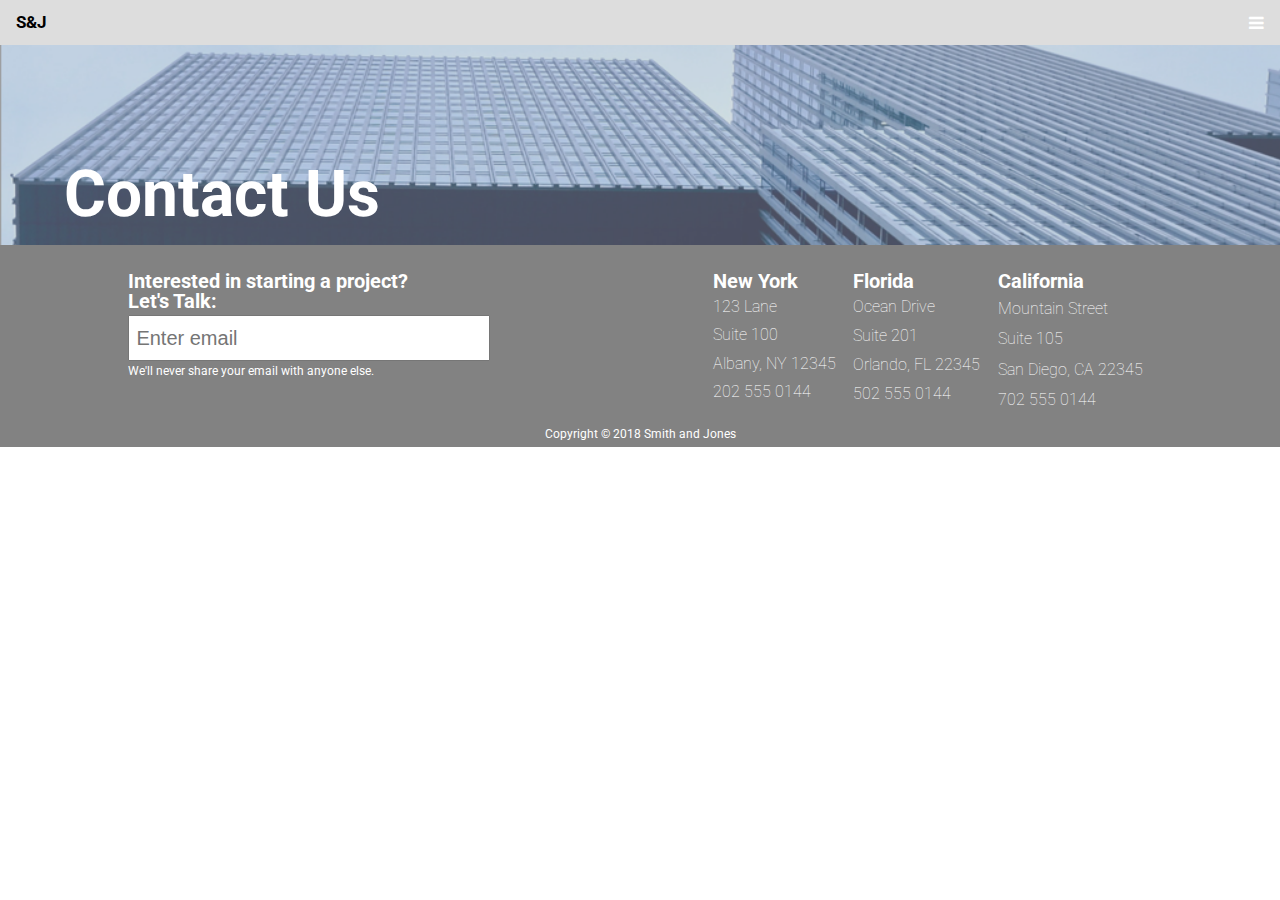
==== index.html @ 9c8c1466 "Added media queries for all sizes, also added in the index." ====
<!DOCTYPE html>
<html lang="en">
<head>
	<meta charset="utf-8">
	<title>Contact Us</title>
	<link href="https://fonts.googleapis.com/css?family=Roboto:400,700" rel="stylesheet">
	<link rel="stylesheet" href="contact.css">
	<link rel="stylesheet" href="https://cdnjs.cloudflare.com/ajax/libs/font-awesome/4.7.0/css/font-awesome.min.css">
	<!--[if IE]>
		<script src="http://html5shiv.googlecode.com/svn/trunk/html5.js"></script>
	<![endif]-->
</head>

<body>
	<!--Copy from here-->
	<div class="topnav">
		<a href="#home" class="active">S&J</a>
	<!-- Navigation links (hidden by default) -->
		<div id="myLinks">
			<a href="/index.html">Home</a>
			<a href="/contact.html">Contact</a>
			<a href="/service.html">Services</a>
	</div>
	<!-- "Hamburger menu" / "Bar icon" to toggle the navigation links -->
		<a href="javascript:void(0);" class="icon" onclick="navMenu()">
			<i class="fa fa-bars"></i>
		</a>
	</div>
	<!--To here for the nav menu-->
	<section class = 'contact.header'>
		<div class = 'headerimage'>
			<h1>Contact Us</h1>
		</div>
	</section>
	
	<footer>
		<section class = "footermain">
			<section class = "footercontact">
				<h2>Interested in starting a project?</h2>
				<h2>Let's Talk:</h2>
				<form>
					<input class ="borderedfooter" type='text' id='email' placeholder="Enter email">
					<h4>We'll never share your email with anyone else.</h4>
				</form>
			</section>
			<section class = "footerlocations">
				<div class = 'FCNY'>
					<h3>New York</h3>
					<p>123 Lane</p>
					<p>Suite 100</p>
					<p>Albany, NY 12345</p>
					<p>202 555 0144</p>
				</div>
				<div class = 'FCNY'>
					<h3>Florida</h3>
					<p>Ocean Drive</p>
					<p>Suite 201</p>
					<p>Orlando, FL 22345</p>
					<p>502 555 0144</p>
				</div>
				<div class = 'FCNY'>
					<h3>California</h3>
					<p>Mountain Street</p>
					<p>Suite 105</p>
					<p>San Diego, CA 22345</p>
					<p>702 555 0144</p>
				</div>
			</section>
		</section>
		<div class = "copyright">
			<h3>Copyright © 2018 Smith and Jones</h3>
		</div>
	</footer>
	<script src="js/index.js"></script>
</body>
</html>
---- contact.css ----
html, body, div, span, applet, object, iframe,
h1, h2, h3, h4, h5, h6, p, blockquote, pre,
a, abbr, acronym, address, big, cite, code,
del, dfn, em, img, ins, kbd, q, s, samp,
small, strike, strong, sub, sup, tt, var,
b, u, i, center,
dl, dt, dd, ol, ul, li,
fieldset, form, label, legend,
table, caption, tbody, tfoot, thead, tr, th, td,
article, aside, canvas, details, embed, 
figure, figcaption, footer, header, hgroup, 
menu, nav, output, ruby, section, summary,
time, mark, audio, video {
	margin: 0;
	padding: 0;
	border: 0;
	font-size: 100%;
	font: inherit;
	vertical-align: baseline;
}
/* HTML5 display-role reset for older browsers */
article, aside, details, figcaption, figure, 
footer, header, hgroup, menu, nav, section {
	display: block;
}



body {
    line-height: 1;
    background: #ffffff;
    color: #222222;
    font-family: Roboto, Arial, sans-serif;
}

html {
    font-size: 62.5%;
}


ol, ul {
	list-style: none;
}
blockquote, q {
	quotes: none;
}
blockquote:before, blockquote:after,
q:before, q:after {
	content: '';
	content: none;
}
table {
	border-collapse: collapse;
	border-spacing: 0;
}


.topnav {
    overflow: hidden;
    background-color: #333;
    position: relative;
  }
  
/* Hide the links inside the navigation menu (except for logo/home) */
.topnav #myLinks {
    display: none;
  }
  
/* Style navigation menu links */
.topnav a {
    color: #FFFFFF;
    padding: 14px 16px;
    text-decoration: none;
    font-size: 1.7rem;
    display: block;
  }
/* Style the hamburger menu */
.topnav a.icon {
    background: rgba(0, 0, 0, 0);
    display: block;
    position: absolute;
    right: 0;
    top: 0;
  }
/* Add a grey background color on mouse-over */
.topnav a:hover {
    background-color: #ddd;
    color: black;
  }
/* Style the active link (or home/logo) */
.active {
    background-color: #9ea9b3;
    color: #FFFFFF;
    font-size: 24px;
    font-weight: bold;
  }

  h1{
    color: white;
    font-size: 6.4rem;
    font-weight: bold;
    padding-top: 145px;
    padding-left: 5%;
    line-height: 1rem;
}
.maincontactform h2{
    font-size: 2.8rem;
    font-weight: bold;
    color:#222222;
}
.contactlocation h2{
    font-size: 2.8rem;
    font-weight: bold;
    color:#222222;
}
.contactlocation h3{
    font-size: 2rem;
    line-height: 2.4rem;
}

.maincontactform h4{
    font-size: 1.2rem;
    color: gray;
}

form{
    display: flex;
    flex-direction: column;
}

form label{
    padding-top: 6%;
    padding-bottom: 1%;
    font-size: 1.6rem;
}


.headerimage{
    overflow: hidden;
    background-size: cover;
    background-position: center;
    background-image: url(/img/contact/contact-jumbotron.png);
    width: 100%;
    height: 20rem;
    opacity: 100%;
    alt: "Skyscrapers from the bottom looking up.";
}

.maincontent{
    display:flex;
    flex-direction: row;
    justify-content: center;
    padding-top: 2%;
    padding-bottom: 2%;
}

.CNY{
    margin-top: 2%;
    font-weight: normal;
}

.maincontactform{   
    width: 25%;
    padding-right: 5%;
    white-space: nowrap;
}

.maincontactform h4{
    padding-top: 1%;
    white-space: nowrap;
}

.contactlocation{
    justify-content: center;
    white-space: nowrap;
}

.bordered{
    border-radius: 0.5rem;
    border-style: solid;
    border-color: #b1b1b1;
    border-width: 1px;
    height: 3.5rem;
}

.maincontactform input[placeholder]{
    font-size: 2rem;
    font-weight: lighter;
    padding-left: 2%;
}

input[type=submit]{
    background: white;
    border-style: solid;
    border-color: #222222;
    border-width: 1px;
    width: 12.5rem;
    height: 4.5rem;
    font-size: 2rem;
    font-weight: normal;
    color: #222222;
    border-radius: 0px;
}

textarea{
    overflow: hidden;
}

.radiodivico{
    padding-top: 5%;
    padding-bottom: 5%;
}

.contactlocation{
    width: 20%;
    padding-left: 5%;
}
.contactlocation p{
    font-size: 16px;
    padding-top: 1%;
    padding-bottom: 2%;
}

.contactlocation h3{
    font-weight: bold;
    padding-top: 7%;
    padding-bottom: 1%;
}

footer{
    background-color: #828282;
    bottom: 0%;
    width: 100%;
}

.footermain{
    display: flex;
    padding-top: 2%;
    justify-content: center;
}

.footercontact{
    width: 25%;
}

.footercontact h2{
    font-size: 2rem;
    color:white;
    font-weight: bold;
}

.footercontact input{
    width: 35rem;
    height: 4rem;
    margin-top: 1.5%;
    margin-bottom: 1%;
}

.footercontact input[placeholder]{
    font-size: 2rem;
    font-weight: lighter;
    padding-left: 2%;
}

.footercontact h4{
    font-size: 1.2rem;
    color:white;
}

.footerlocations{
    display: flex;
    width: 35%;
    justify-content: space-around;
}

.footerlocations h3{
    color: white;
    font-size: 2rem;
    font-weight: bold;
    padding-bottom: 2%;
}

.footerlocations p{
    font-size: 1.6rem;
    padding-top: 5%;
    padding-bottom: 5%;
    color: white;
    font-weight: lighter;
}

.copyright{
    display: flex;
    justify-content: center;
}

.copyright h3{
    color: white;
    font-size: 1.2rem;
    padding-top: 1%;
    padding-bottom: 0.5%;
}

@media(max-width:1400px){
    .footermain{
        display: flex;
        padding-top: 2%;
        justify-content: space-around;
    }

    .maincontent{
        display:flex;
        flex-direction: row;
        justify-content: space-around;
    }

}
@media(max-width:800px){

.maincontent{
    flex-direction: column;
    padding: 5%;
}

input[type=submit]{
    width: 100%;
}

.maincontactform{
    align-self: center;    
    width: 100%;
    padding: 3%;
    white-space: nowrap;
}

.CNY{
    padding-top: 25%;
}

.maincontactform h4{
    padding-left: 0%;
    }

.footermain{
    display: flex;
    padding-top: 2%;
    justify-content: center;
    flex-direction: column;
    padding-left: 2%;
    }

.footercontact{
    white-space: nowrap;
    padding-bottom: 3%;
    padding-top: 2%;
}

.footerlocations{
    flex-direction: column;
}

.copyright{
    display: flex;
    justify-content: left;
    padding-left: 2%;
    padding-bottom: 2%;
}
}

@media(max-width:500px){ 
    .maincontent{
    flex-direction: column;
    }
    
    input[type=submit]{
    width: 100%;
    }
    
    .maincontactform{
    align-self: center;    
    width: 100%;
    padding: 5%;
    white-space: nowrap;
    }
    
    .maincontactform h4{
    padding-left: 8%;
    }
    
    .CNY{
    padding-top: 50%;
    }
    
    .footercontact{
        padding-bottom: 5%;
    }

    .FCNY h3{
        padding-top: 10%;
    }

    .footerlocations{
        padding-bottom: 4%;
    }

    .copyright{
        padding-bottom: 5%;
    }

    .footercontact h4{
        padding-top: 10%;
    }

    .footercontact form{
        padding-top: 10%;
    }

    }
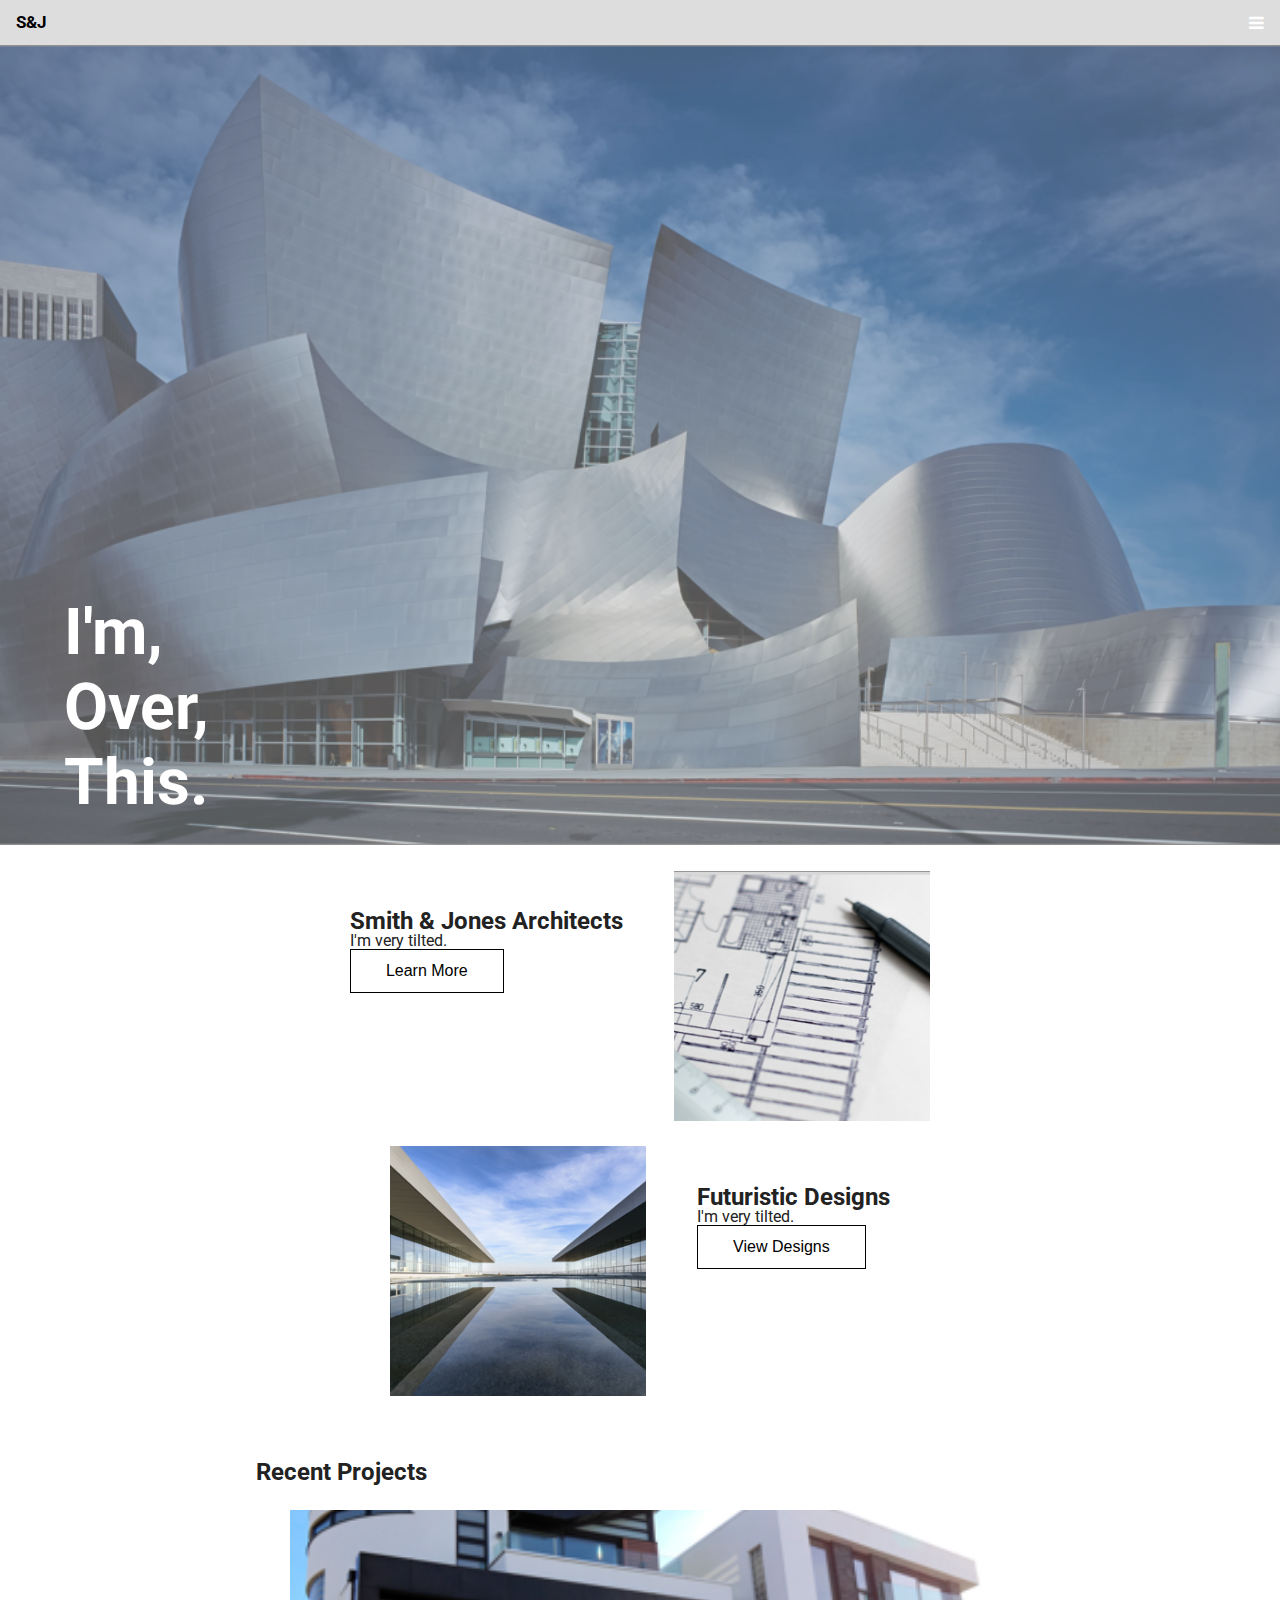
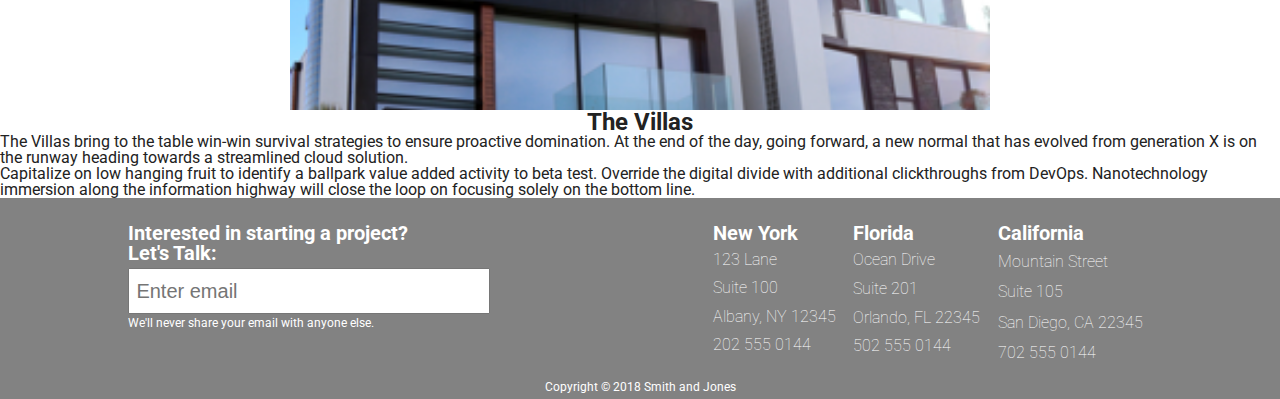
==== commit d630ca42: "Css work on home page and added content." ====
--- a/index.html
+++ b/index.html
@@ -2,7 +2,7 @@
 <html lang="en">
 <head>
 	<meta charset="utf-8">
-	<title>Contact Us</title>
+	<title>Home</title>
 	<link href="https://fonts.googleapis.com/css?family=Roboto:400,700" rel="stylesheet">
 	<link rel="stylesheet" href="contact.css">
 	<link rel="stylesheet" href="https://cdnjs.cloudflare.com/ajax/libs/font-awesome/4.7.0/css/font-awesome.min.css">
@@ -27,11 +27,48 @@
 		</a>
 	</div>
 	<!--To here for the nav menu-->
-	<section class = 'contact.header'>
-		<div class = 'headerimage'>
-			<h1>Contact Us</h1>
+	<section class = 'indexheader'>
+		<div class = 'indexheaderimage'>
+            <div class = indexheadertext>
+                <h1>I'm,</h1>
+                <h1>Over,</h1>
+                <h1>This.</h1>
+            </div>
 		</div>
-	</section>
+    </section>
+    <section class = "indexbody">
+        <div class = "indexcontentbox1">
+            <div class = "contentboxtext">
+                <h2>Smith & Jones Architects</h2>
+                <p>I'm very tilted.</p>
+                <button>Learn More</button>
+            </div>
+            <div class = "contentboximage"></div>
+        </div>
+        <div class = "indexcontentbox2">
+            <div class = "contentboxtext2">
+                <h2>Futuristic Designs</h2>
+                <p>I'm very tilted.</p>
+                <button>View Designs</button>
+            </div>
+            <div class = "contentboximage2"></div>
+        </div>
+        <section class = "break"></div>
+            <div>
+                <h2>Recent Projects</h2>
+            </div>
+        </section>
+        <div class = "projectsbox1">
+            <div class="villas">
+            </div>
+            <div class = "projectsoverlay">
+                <h2>The Villas</h2>
+            </div>
+            <p>The Villas bring to the table win-win survival strategies to ensure proactive domination. At the end of the day, going forward, a new normal that has evolved from generation X is on the runway heading towards a streamlined cloud solution. </p>
+            <p>
+                Capitalize on low hanging fruit to identify a ballpark value added activity to beta test. Override the digital divide with additional clickthroughs from DevOps. Nanotechnology immersion along the information highway will close the loop on focusing solely on the bottom line. </p>
+        </div>
+    </section>
 	
 	<footer>
 		<section class = "footermain">
@@ -42,7 +79,7 @@
 					<input class ="borderedfooter" type='text' id='email' placeholder="Enter email">
 					<h4>We'll never share your email with anyone else.</h4>
 				</form>
-			</section>
+            </section>
 			<section class = "footerlocations">
 				<div class = 'FCNY'>
 					<h3>New York</h3>
--- a/contact.css
+++ b/contact.css
@@ -95,6 +95,8 @@
     font-weight: bold;
   }
 
+/*Contact page */
+
   h1{
     color: white;
     font-size: 6.4rem;
@@ -227,6 +229,118 @@
     padding-bottom: 1%;
 }
 
+/* Index CSS */
+
+.indexheaderimage{
+    overflow: hidden;
+    background-size: cover;
+    background-position: center;
+    background-image: url(/img/home/home-jumbotron.png);
+    width: 100%;
+    height: 80rem;
+    alt: "Skyscrapers from afar.";
+}
+
+.indexheadertext{
+    margin-top: 55rem;
+}
+
+.indexbody{
+    margin-top: 2%;
+}
+
+.indexheaderimage h1{
+    color: white;
+    font-size: 6.4rem;
+    font-weight: bold;
+    padding-top: 0rem;
+    line-height: 7.5rem;
+}
+
+.indexbody h2{
+    font-size: 2.4rem;
+    font-weight: bold;
+}
+
+.indexbody p{
+    font-size: 1.6rem;
+}
+
+.indexcontentbox1{
+    display: flex;
+    justify-content: center;
+    margin-bottom: 2%;
+}
+
+.indexcontentbox2{
+    display: flex;
+    justify-content: center;
+    margin-top: 2%;
+}
+
+.indexbody button{
+    background: white;
+    border: 1px solid black;
+    font-size: 1.6rem;
+    font-weight: lighter;
+    padding: 1.2rem 3.5rem;
+
+}
+
+.contentboxtext{
+    margin-right: 2%;
+    margin-top: 3%;
+}
+
+.contentboximage{
+    overflow: hidden;
+    background-size: cover;
+    background-position: center;
+    background-image: url(/img/home/home-img-1.png);
+    width: 20%;
+    height: 25rem;
+    alt: "A pen laying on graph paper";
+    margin-left: 2%;
+}
+
+.contentboxtext2{
+    order:1;
+    margin-left: 2%;
+    margin-top: 3%;
+}
+
+.contentboximage2{
+    overflow: hidden;
+    background-size: cover;
+    background-position: center;
+    background-image: url(/img/home/home-img-2.png);
+    width: 20%;
+    height: 25rem;
+    alt: "A pen laying on graph paper";
+    order: -1;
+    margin-right: 2%;
+}
+.break{
+    margin-top: 5%;
+    margin-bottom: 2%;
+    margin-left: 20%;
+}
+
+.projectsbox1{
+    display: flex;
+    justify-content: center;
+    flex-direction: column;
+    align-items: center;
+}
+
+.villas{
+    background-size: cover;
+    background-position: center;
+    background-image: url(img/home/home-mobile-villas-img.png);
+    width: 70rem;
+    height: 20rem;
+}
+/*Footer CSS */
 footer{
     background-color: #828282;
     bottom: 0%;
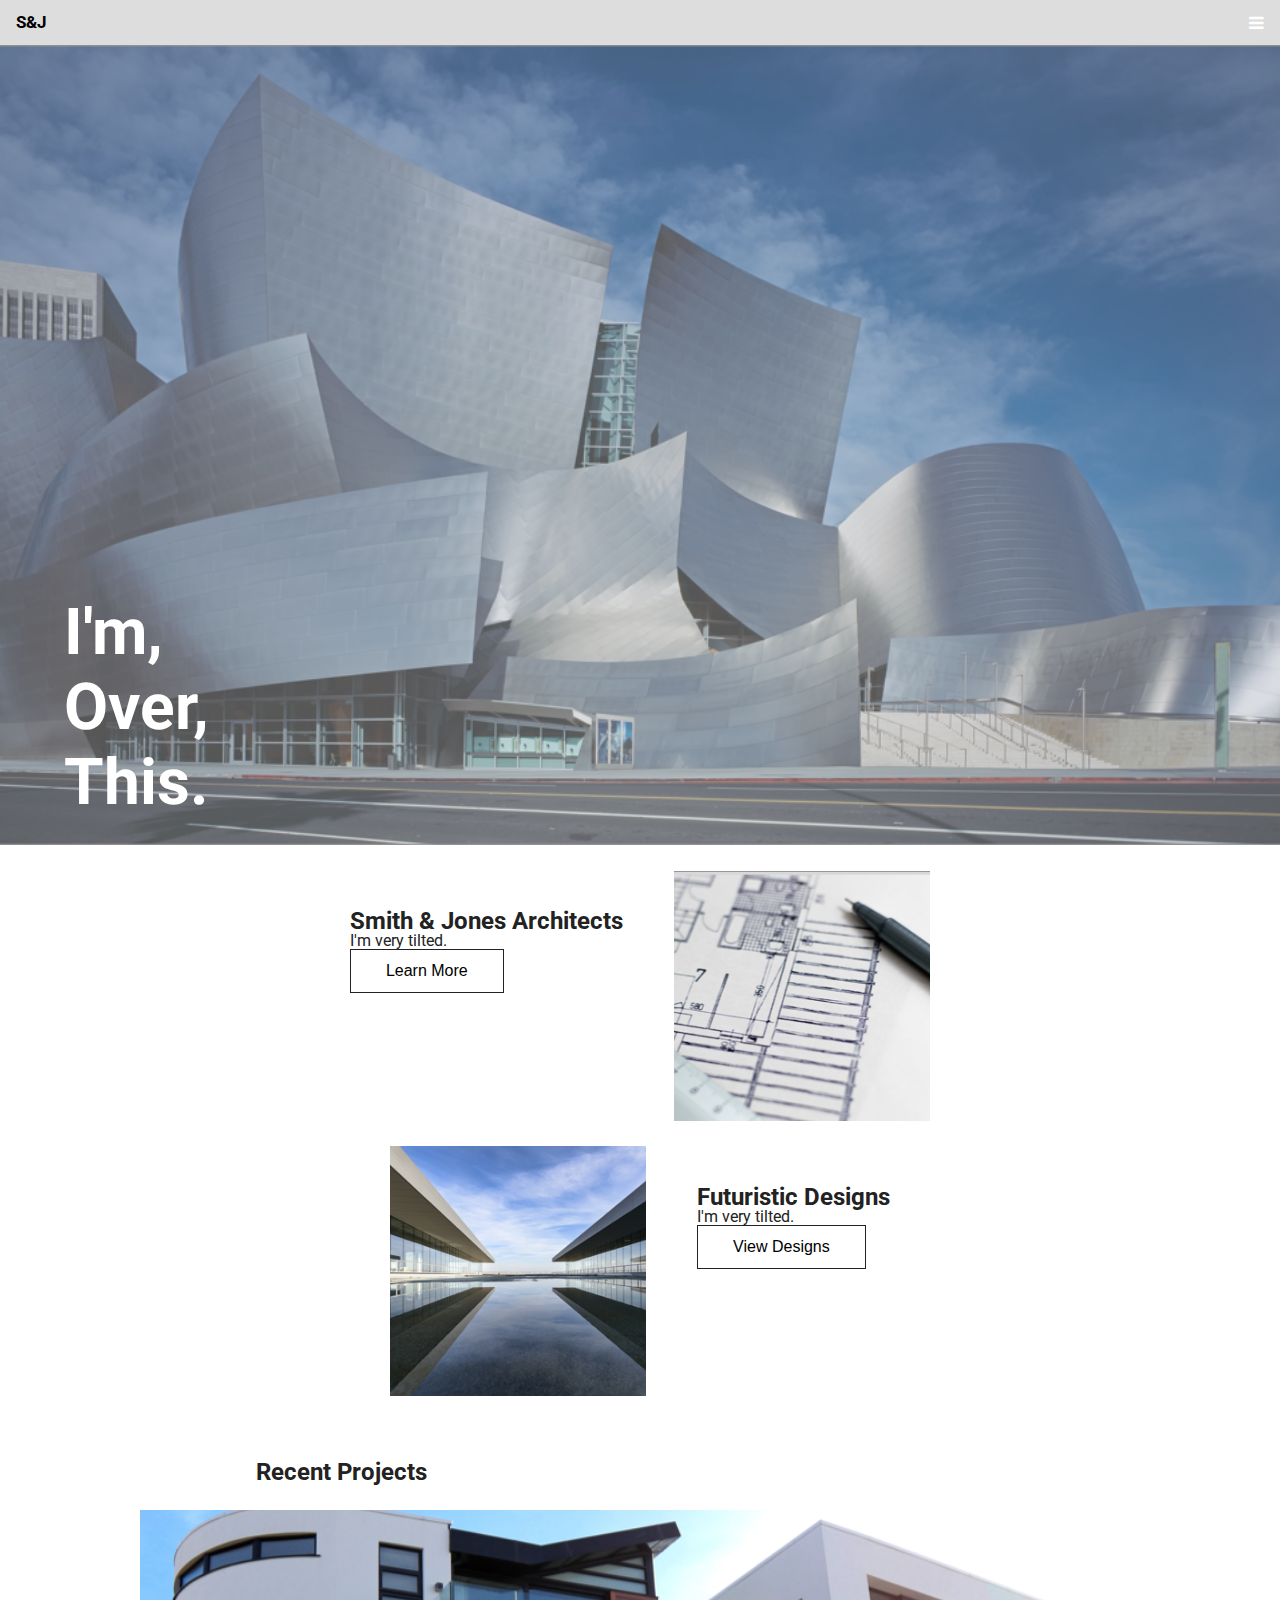
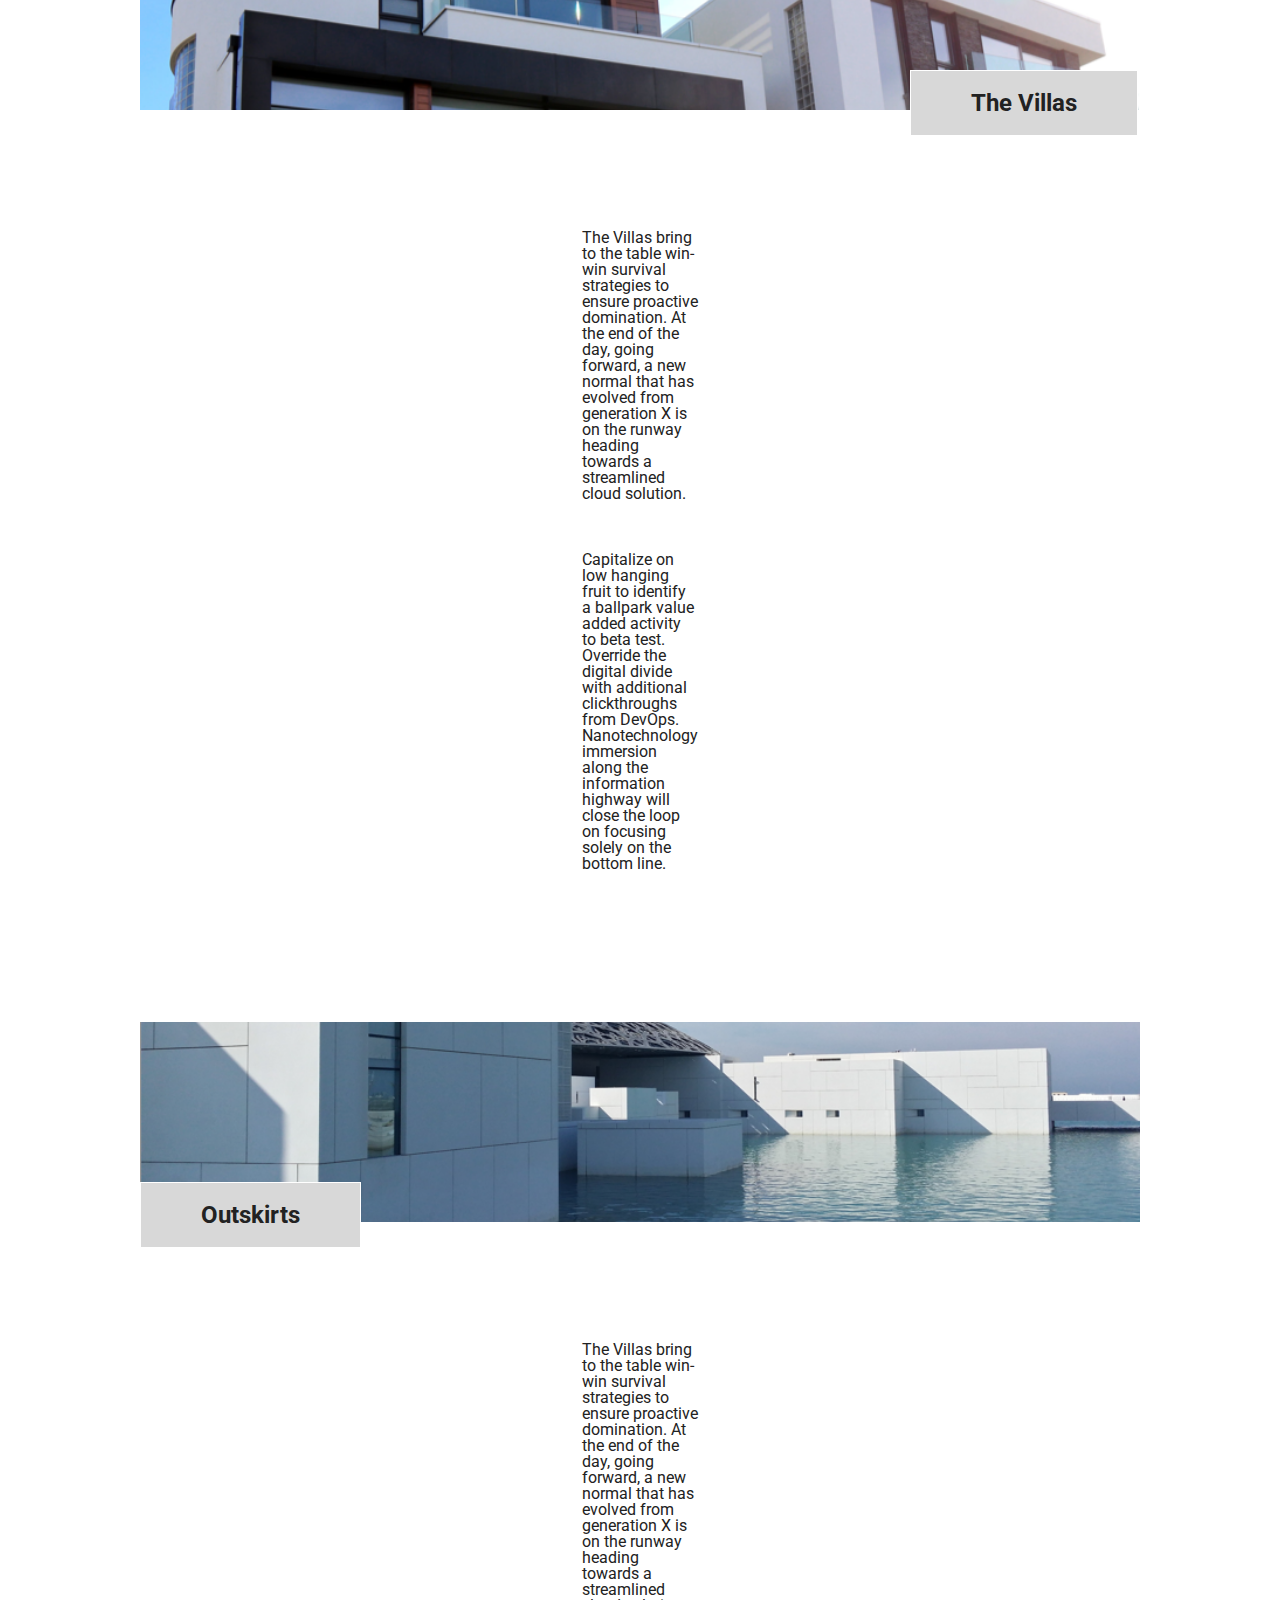
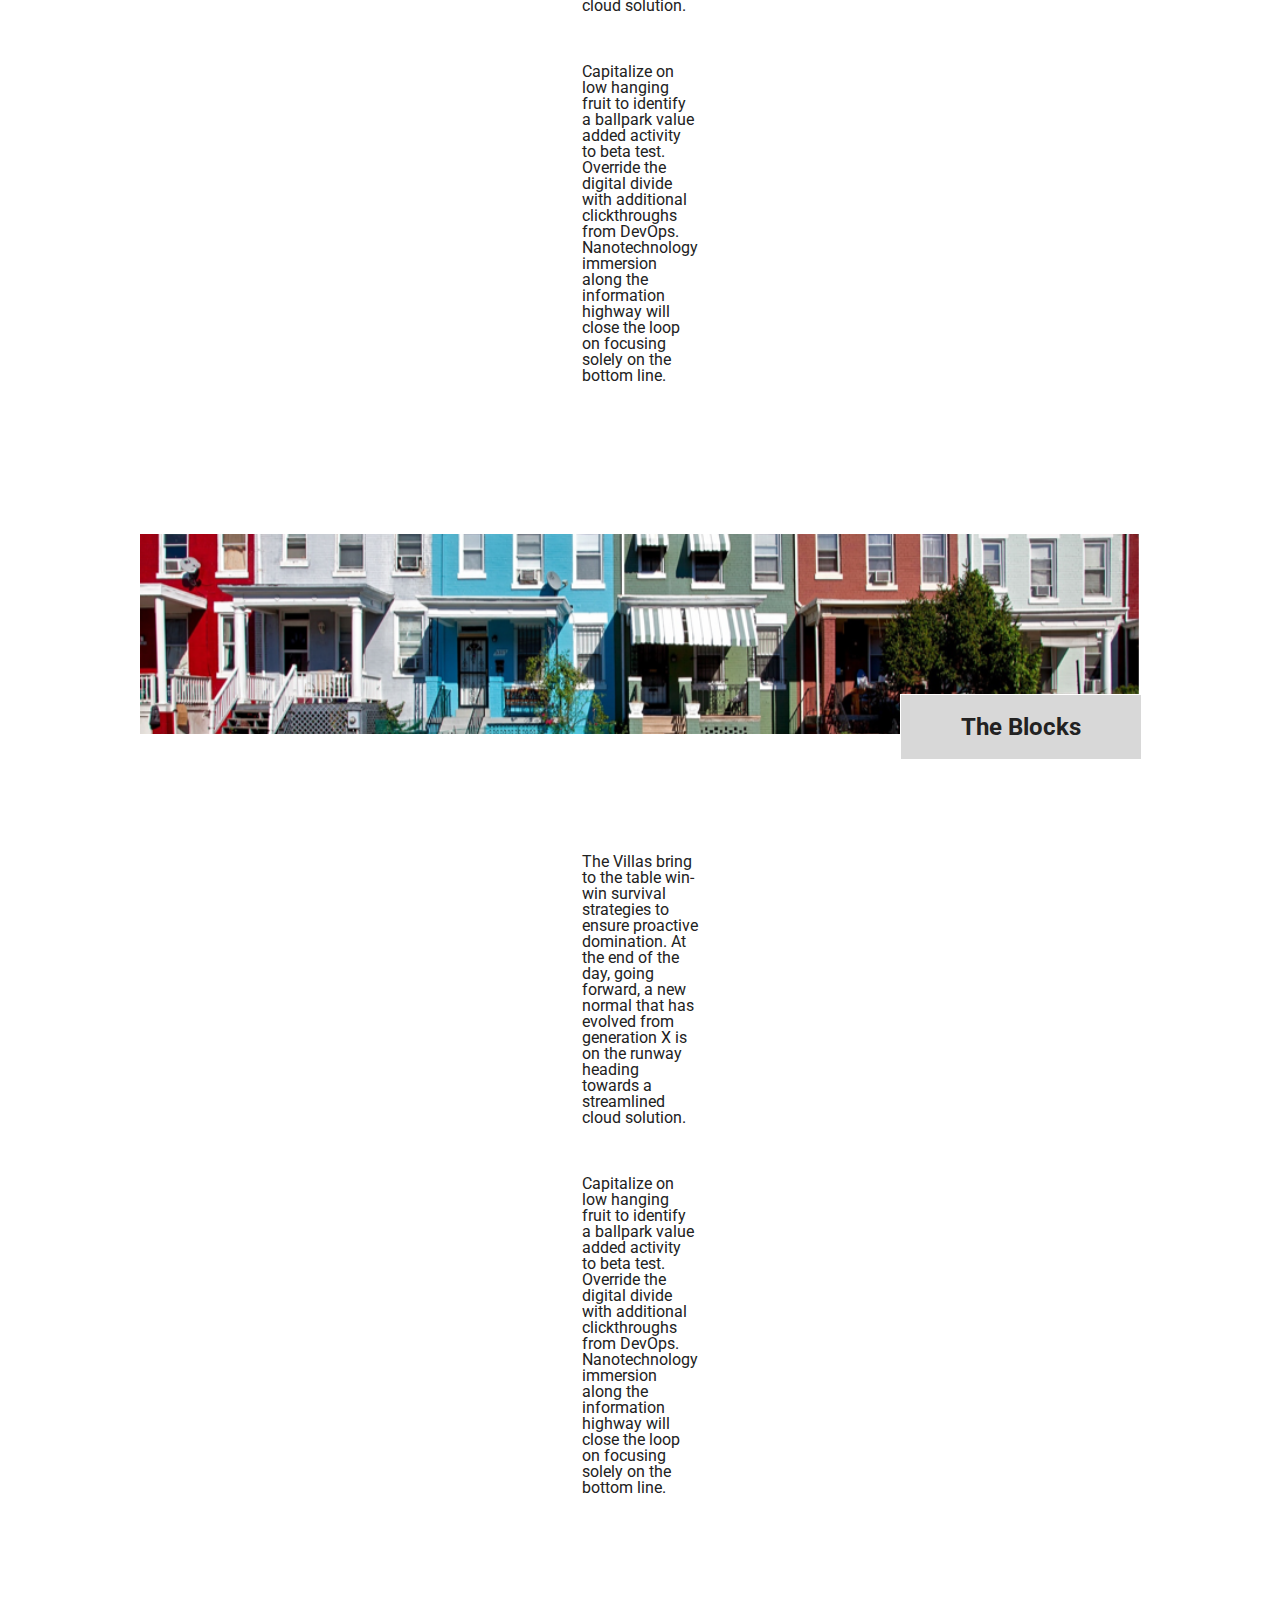
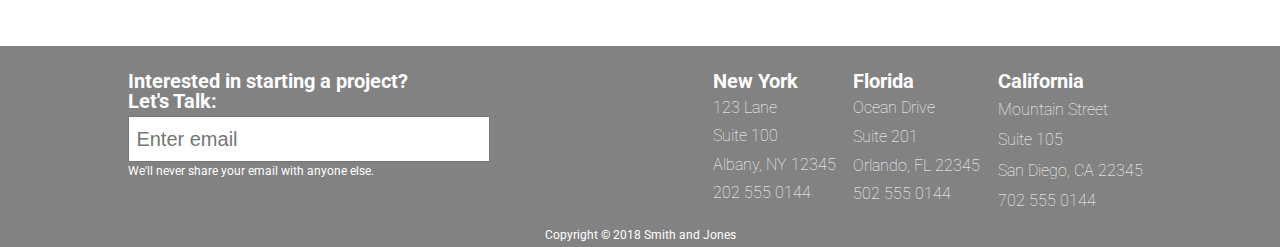
==== commit 612fd5bc: "Bulk of CSS and all of HTML done for index" ====
--- a/index.html
+++ b/index.html
@@ -60,13 +60,37 @@
         </section>
         <div class = "projectsbox1">
             <div class="villas">
+                <div class = "projectsoverlay">
+                    <h2>The Villas</h2>
+                </div>
             </div>
-            <div class = "projectsoverlay">
-                <h2>The Villas</h2>
+            <div class = "villastext">
+                <p>The Villas bring to the table win-win survival strategies to ensure proactive domination. At the end of the day, going forward, a new normal that has evolved from generation X is on the runway heading towards a streamlined cloud solution. </p>
+                <p>Capitalize on low hanging fruit to identify a ballpark value added activity to beta test. Override the digital divide with additional clickthroughs from DevOps. Nanotechnology immersion along the information highway will close the loop on focusing solely on the bottom line. </p>
             </div>
-            <p>The Villas bring to the table win-win survival strategies to ensure proactive domination. At the end of the day, going forward, a new normal that has evolved from generation X is on the runway heading towards a streamlined cloud solution. </p>
-            <p>
-                Capitalize on low hanging fruit to identify a ballpark value added activity to beta test. Override the digital divide with additional clickthroughs from DevOps. Nanotechnology immersion along the information highway will close the loop on focusing solely on the bottom line. </p>
+        </div>
+        <div class = "projectsbox1">
+            <div class="outskirts">
+                <div class = "projectsoverlay2">
+                    <h2>Outskirts</h2>
+                </div>
+            </div>
+            <div class = "villastext">
+                <p>The Villas bring to the table win-win survival strategies to ensure proactive domination. At the end of the day, going forward, a new normal that has evolved from generation X is on the runway heading towards a streamlined cloud solution. </p>
+                <p>Capitalize on low hanging fruit to identify a ballpark value added activity to beta test. Override the digital divide with additional clickthroughs from DevOps. Nanotechnology immersion along the information highway will close the loop on focusing solely on the bottom line. </p>
+            </div>
+        </div>
+        <div class = "projectsbox1">
+            <div class="blocks">
+                <div class = "projectsoverlay3">
+                    <h2>The Blocks</h2>
+                </div>
+            </div>
+                <div class = "villastext">
+                    <p>The Villas bring to the table win-win survival strategies to ensure proactive domination. At the end of the day, going forward, a new normal that has evolved from generation X is on the runway heading towards a streamlined cloud solution. </p>
+                    <p>Capitalize on low hanging fruit to identify a ballpark value added activity to beta test. Override the digital divide with additional clickthroughs from DevOps. Nanotechnology immersion along the information highway will close the loop on focusing solely on the bottom line. </p>
+                </div>
+            </div>
         </div>
     </section>
 	
--- a/contact.css
+++ b/contact.css
@@ -280,7 +280,7 @@
 
 .indexbody button{
     background: white;
-    border: 1px solid black;
+    border: 1px solid #222222;
     font-size: 1.6rem;
     font-weight: lighter;
     padding: 1.2rem 3.5rem;
@@ -336,9 +336,86 @@
 .villas{
     background-size: cover;
     background-position: center;
-    background-image: url(img/home/home-mobile-villas-img.png);
-    width: 70rem;
+    image-rendering: optimizeQuality;
+    background-image: url(img/home/home-villas-img.png);
+    width: 100rem;
     height: 20rem;
+    z-index: 1;
+    position: relative;
+}
+
+.projectsoverlay{
+    z-index: 2;
+    float: right;
+    position: absolute;
+    left: 77%;
+    top: 80%;
+}
+
+.projectsoverlay2{
+    z-index: 2;
+    float: right;
+    position: absolute;
+    top: 80%;
+}
+
+.projectsoverlay3{
+    z-index: 2;
+    float: right;
+    position: absolute;
+    left: 76%;
+    top: 80%;
+}
+
+.outskirts{
+    background-size: cover;
+    background-position: center;
+    image-rendering: optimizeQuality;
+    background-image: url(img/home/home-outskirts-img.png);
+    width: 100rem;
+    height: 20rem;
+    z-index: 1;
+    position: relative;
+}
+
+.blocks{
+    background-size: cover;
+    background-position: center;
+    image-rendering: optimizeQuality;
+    background-image: url(img/home/home-the-blocks-img.png);
+    width: 100rem;
+    height: 20rem;
+    z-index: 1;
+    position: relative;
+}
+
+.projectsoverlay h2{
+    background: #D8D8D8;
+    padding: 2rem 6rem 2rem 6rem;
+    border: 1px solid white;
+    white-space: nowrap;
+}
+
+.projectsoverlay2 h2{
+    background: #D8D8D8;
+    padding: 2rem 6rem 2rem 6rem;
+    border: 1px solid white;
+    white-space: nowrap;
+}
+
+.projectsoverlay3 h2{
+    background: #D8D8D8;
+    padding: 2rem 6rem 2rem 6rem;
+    border: 1px solid white;
+    white-space: nowrap;
+}
+
+.villastext{
+    margin-top: 7rem;
+    padding: 0rem 70rem 10rem 70rem;
+}
+.villastext p{
+    margin: 5rem 0rem 5rem 0rem;
 }
 /*Footer CSS */
 footer{
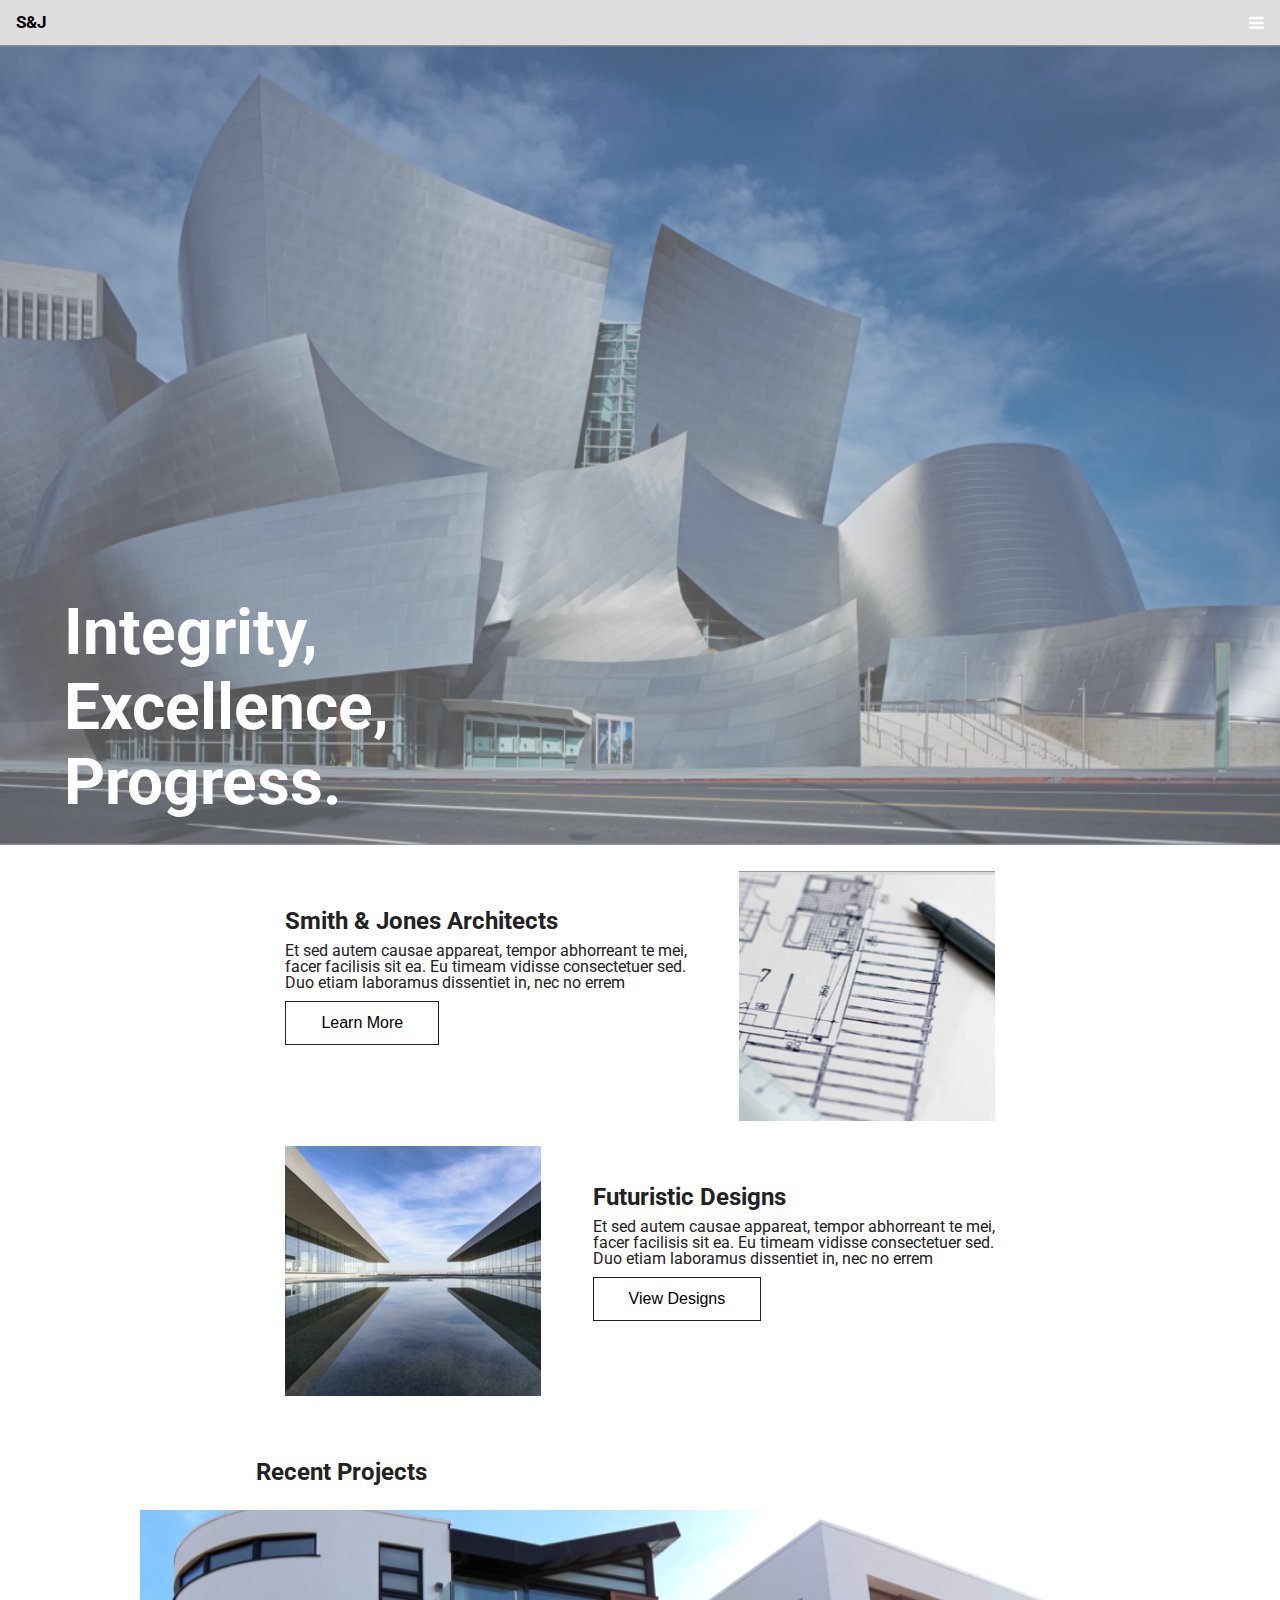
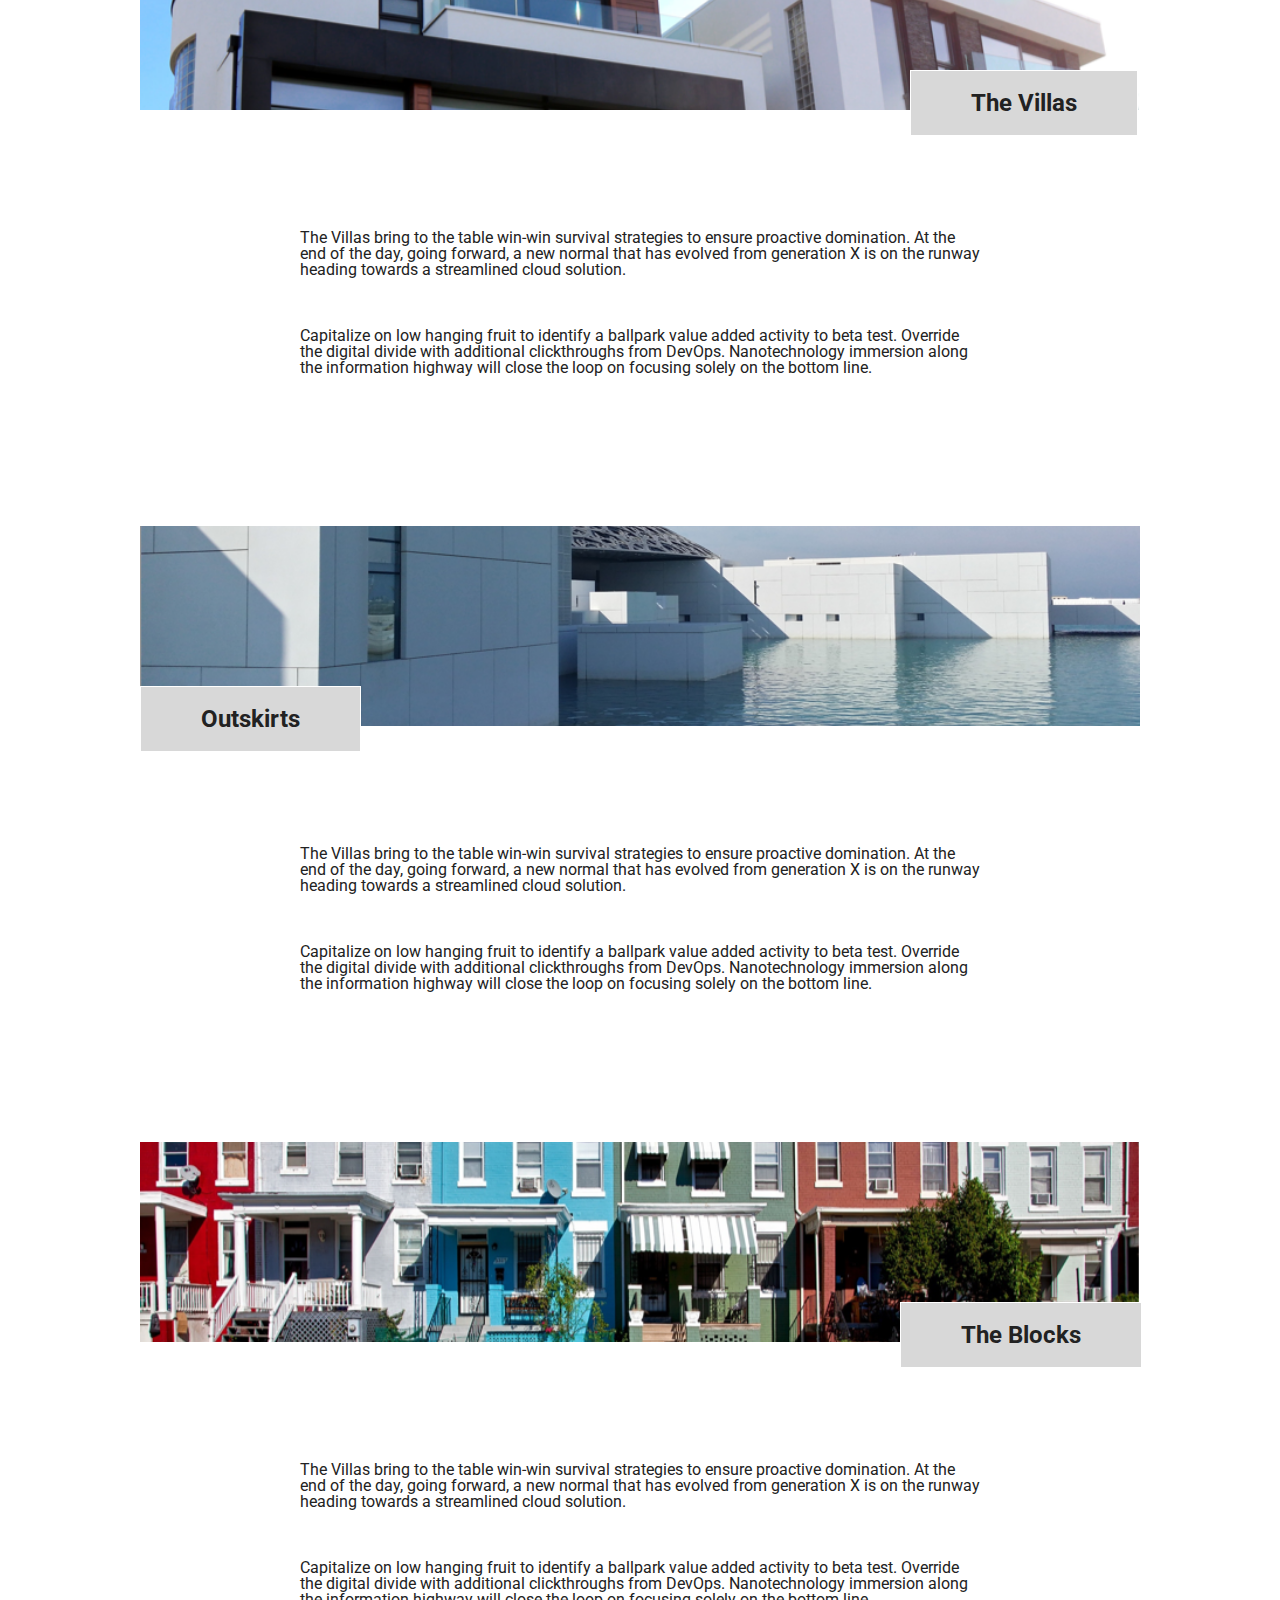
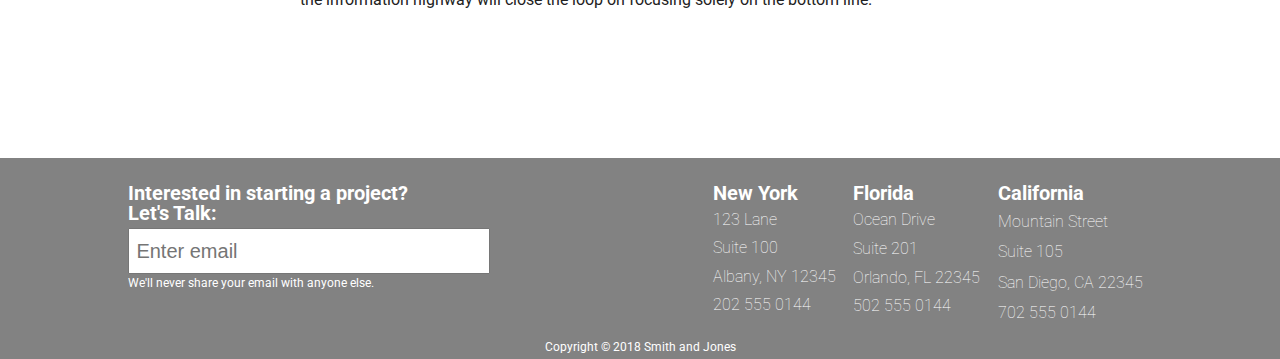
==== commit 4831b8e9: "Finished Index, added media queries for important sizes." ====
--- a/index.html
+++ b/index.html
@@ -30,29 +30,35 @@
 	<section class = 'indexheader'>
 		<div class = 'indexheaderimage'>
             <div class = indexheadertext>
-                <h1>I'm,</h1>
-                <h1>Over,</h1>
-                <h1>This.</h1>
+                <h1>Integrity,</h1>
+                <h1>Excellence,</h1>
+                <h1>Progress.</h1>
             </div>
 		</div>
     </section>
     <section class = "indexbody">
-        <div class = "indexcontentbox1">
-            <div class = "contentboxtext">
-                <h2>Smith & Jones Architects</h2>
-                <p>I'm very tilted.</p>
-                <button>Learn More</button>
+        <section class = "aboutus">
+            <div class = "indexcontentbox1">
+                <div class = "contentboxtext">
+                    <h2>Smith & Jones Architects</h2>
+                    <p>Et sed autem causae appareat, tempor abhorreant te mei,</p> 
+                    <p>facer facilisis sit ea. Eu timeam vidisse consectetuer sed.</p> 
+                    <p>Duo etiam laboramus dissentiet in, nec no errem</p>
+                    <button>Learn More</button>
+                </div>
+                <div class = "contentboximage"></div>
             </div>
-            <div class = "contentboximage"></div>
-        </div>
-        <div class = "indexcontentbox2">
-            <div class = "contentboxtext2">
-                <h2>Futuristic Designs</h2>
-                <p>I'm very tilted.</p>
-                <button>View Designs</button>
+            <div class = "indexcontentbox2">
+                <div class = "contentboxtext2">
+                    <h2>Futuristic Designs</h2>
+                    <p>Et sed autem causae appareat, tempor abhorreant te mei,</p> 
+                    <p>facer facilisis sit ea. Eu timeam vidisse consectetuer sed.</p> 
+                    <p>Duo etiam laboramus dissentiet in, nec no errem</p>
+                    <button>View Designs</button>
+                </div>
+                <div class = "contentboximage2"></div>
             </div>
-            <div class = "contentboximage2"></div>
-        </div>
+        </section>
         <section class = "break"></div>
             <div>
                 <h2>Recent Projects</h2>
--- a/contact.css
+++ b/contact.css
@@ -278,12 +278,21 @@
     margin-top: 2%;
 }
 
+.indexcontentbox1 h2{
+    margin-bottom: 1rem;
+}
+
+.indexcontentbox2 h2{
+    margin-bottom: 1rem;
+}
+
 .indexbody button{
     background: white;
     border: 1px solid #222222;
     font-size: 1.6rem;
     font-weight: lighter;
     padding: 1.2rem 3.5rem;
+    margin-top: 1rem;
 
 }
 
@@ -291,6 +300,7 @@
     margin-right: 2%;
     margin-top: 3%;
 }
+
 
 .contentboximage{
     overflow: hidden;
@@ -412,7 +422,7 @@
 
 .villastext{
     margin-top: 7rem;
-    padding: 0rem 70rem 10rem 70rem;
+    padding: 0rem 30rem 10rem 30rem;
 }
 .villastext p{
     margin: 5rem 0rem 5rem 0rem;
@@ -555,6 +565,118 @@
     padding-left: 2%;
     padding-bottom: 2%;
 }
+
+.indexcontentbox1{
+    flex-direction: column;
+}
+
+
+.contentboximage{
+    width: 100%;
+    margin: 1rem;
+    order: 1;
+}
+.contentboxtext{
+    order: 2;
+    align-self: center;
+    margin: 2%;
+    margin-top: 3%;
+}
+
+.contentboxtext button{
+    order: 2;
+    align-self: center;
+    margin-top: 3%;
+}
+
+.contentboxtext p{
+    order: 2;
+    align-self: center;
+    margin-top: 3%;
+}
+
+.indexcontentbox2{
+    flex-direction: column;
+}
+
+.contentboximage2{
+    width: 100%;
+    margin: 1rem;
+    order: 1;
+}
+.contentboxtext2{
+    order: 2;
+    align-self: center;
+    margin: 2%;
+    margin-top: 3%;
+}
+
+.contentboxtext2 button{
+    order: 2;
+    align-self: center;
+    margin-top: 3%;
+}
+
+.contentboxtext2 p{
+    order: 2;
+    align-self: center;
+    margin-top: 3%;
+}
+
+.break{
+    margin-top: 5%;
+    margin-bottom: 5%;
+    margin-left: 0%;
+}
+
+.projectsbox1{
+    width: 100%;
+}
+
+.villas{
+    width: 100%;
+}
+
+.outskirts{
+    width: 100%;
+}
+
+.blocks{
+    width: 100%;
+}
+
+.projectsoverlay{
+    z-index: 2;
+    float: center;
+    position: absolute;
+    left: 25%;
+    
+}
+
+.projectsoverlay2{
+    z-index: 2;
+    float: center;
+    position: absolute;
+    left: 25%;
+    
+}
+
+.projectsoverlay3{
+    z-index: 2;
+    float: center;
+    position: absolute;
+    left: 25%;
+    
+}
+
+.villastext{
+    margin-top: 2rem;
+    padding: 0rem 5rem 5rem 5rem;
+}
+.villastext p{
+    margin: 5rem 0rem 5rem 0rem;
+}
+
 }
 
 @media(max-width:500px){ 
@@ -605,4 +727,114 @@
         padding-top: 10%;
     }
 
+    .indexcontentbox1{
+        flex-direction: column;
+    }
+
+    .contentboximage{
+        width: 100%;
+        margin: 1rem;
+        order: 1;
+    }
+    .contentboxtext{
+        order: 2;
+        align-self: center;
+        margin: 2%;
+        margin-top: 3%;
+    }
+
+    .contentboxtext button{
+        order: 2;
+        align-self: center;
+        margin-top: 3%;
+    }
+
+    .contentboxtext p{
+        order: 2;
+        align-self: center;
+        margin-top: 3%;
+    }
+
+    .indexcontentbox2{
+        flex-direction: column;
+    }
+
+    .contentboximage2{
+        width: 100%;
+        margin: 1rem;
+        order: 1;
+    }
+    .contentboxtext2{
+        order: 2;
+        align-self: center;
+        margin: 2%;
+        margin-top: 3%;
+    }
+
+    .contentboxtext2 button{
+        order: 2;
+        align-self: center;
+        margin-top: 3%;
+    }
+
+    .contentboxtext2 p{
+        order: 2;
+        align-self: center;
+        margin-top: 3%;
+    }
+
+    .break{
+        margin-top: 5%;
+        margin-bottom: 5%;
+        margin-left: 0%;
+    }
+
+    .projectsbox1{
+        width: 100%;
+    }
+
+    .villas{
+        width: 100%;
+    }
+
+    .outskirts{
+        width: 100%;
+    }
+
+    .blocks{
+        width: 100%;
+    }
+
+    .projectsoverlay{
+        z-index: 2;
+        float: center;
+        position: absolute;
+        left: 25%;
+        
+    }
+
+    .projectsoverlay2{
+        z-index: 2;
+        float: center;
+        position: absolute;
+        left: 25%;
+        
+    }
+
+    .projectsoverlay3{
+        z-index: 2;
+        float: center;
+        position: absolute;
+        left: 25%;
+        
+    }
+
+    .villastext{
+        margin-top: 2rem;
+        padding: 0rem 5rem 5rem 5rem;
+    }
+    .villastext p{
+        margin: 5rem 0rem 5rem 0rem;
+    }
+
     }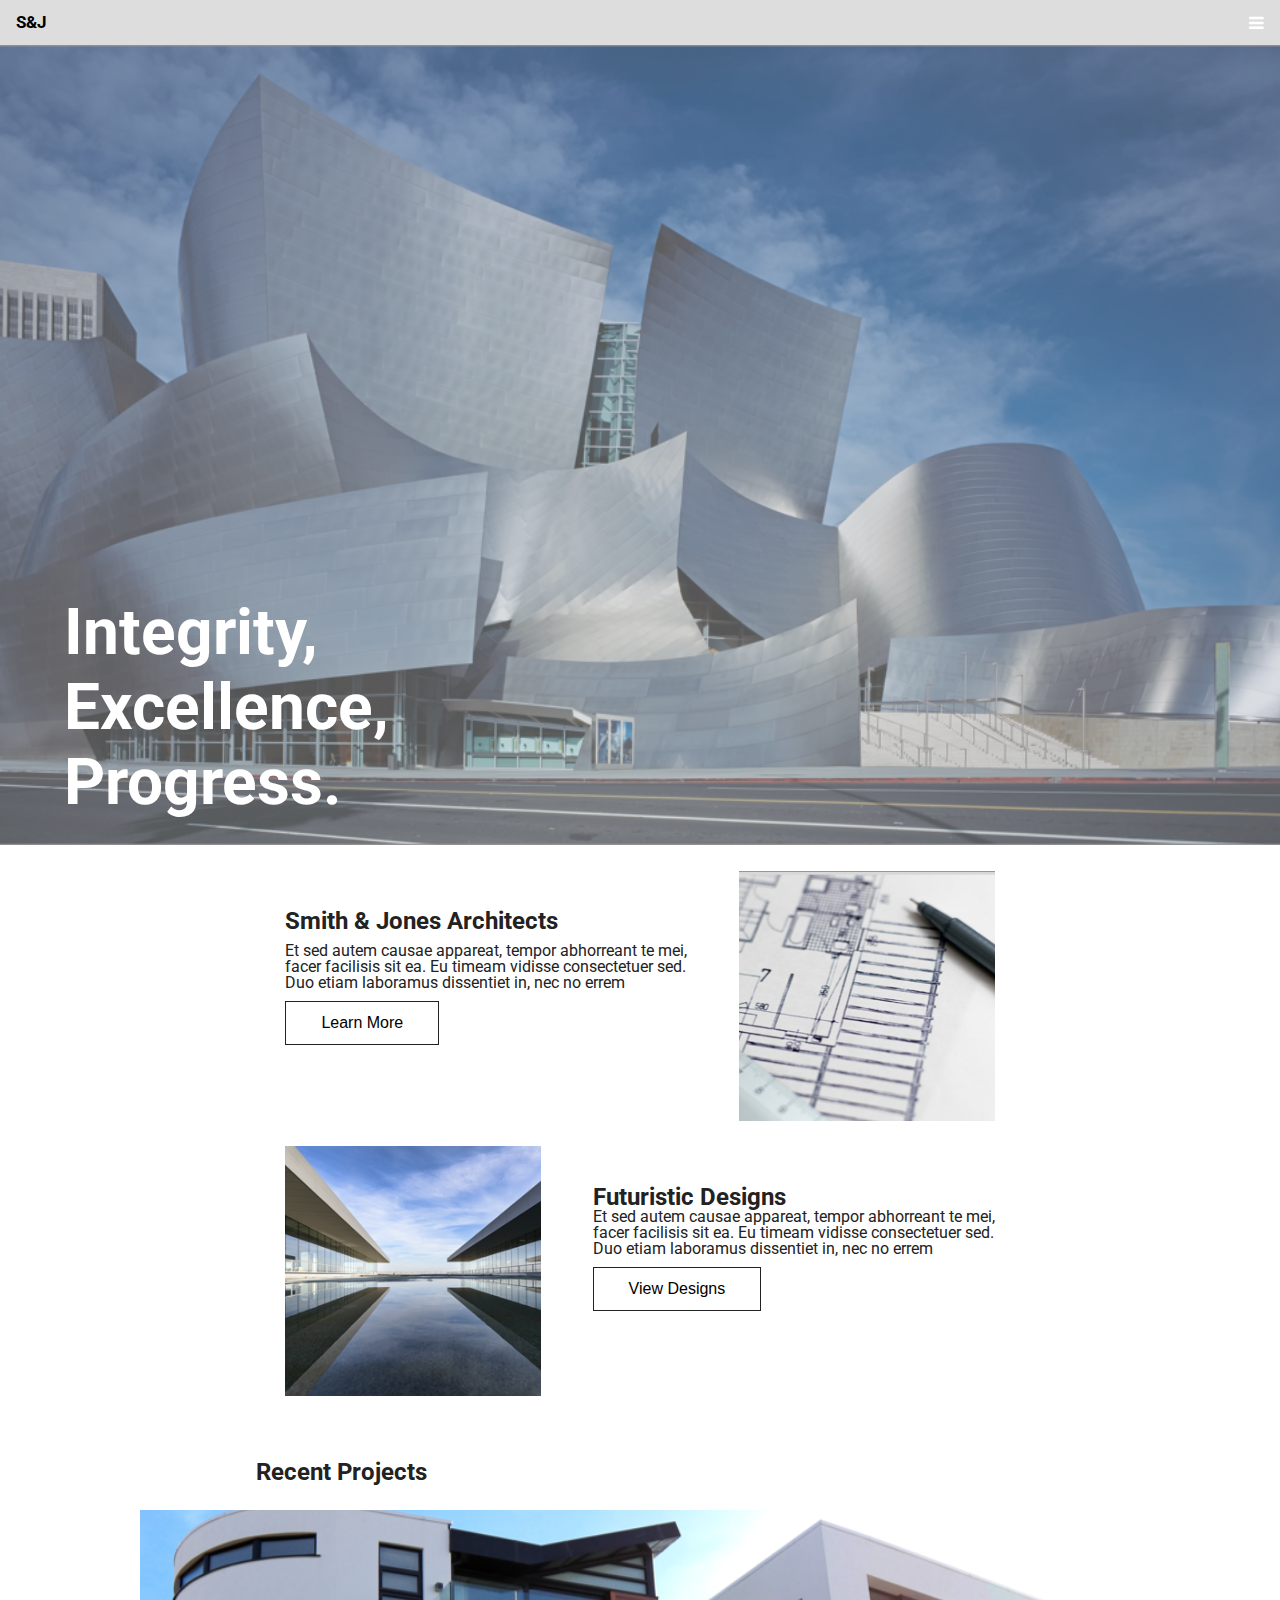
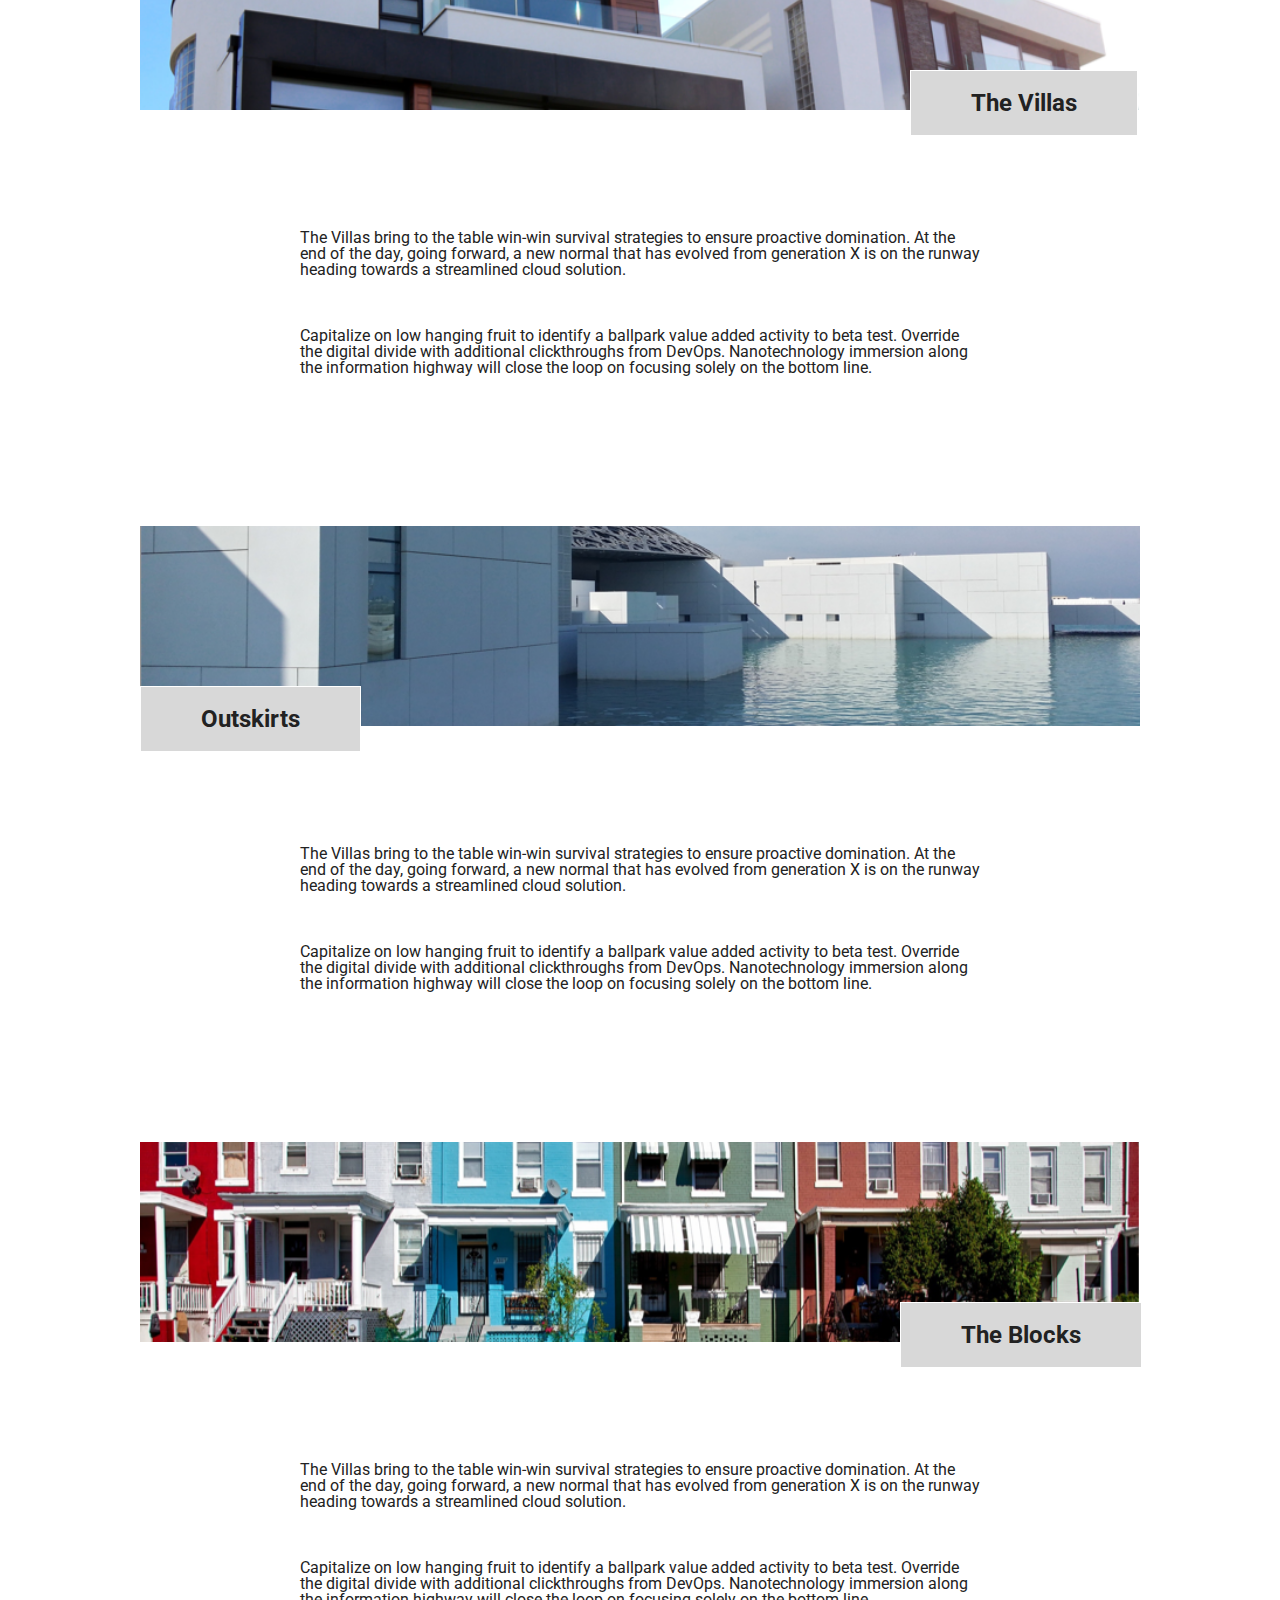
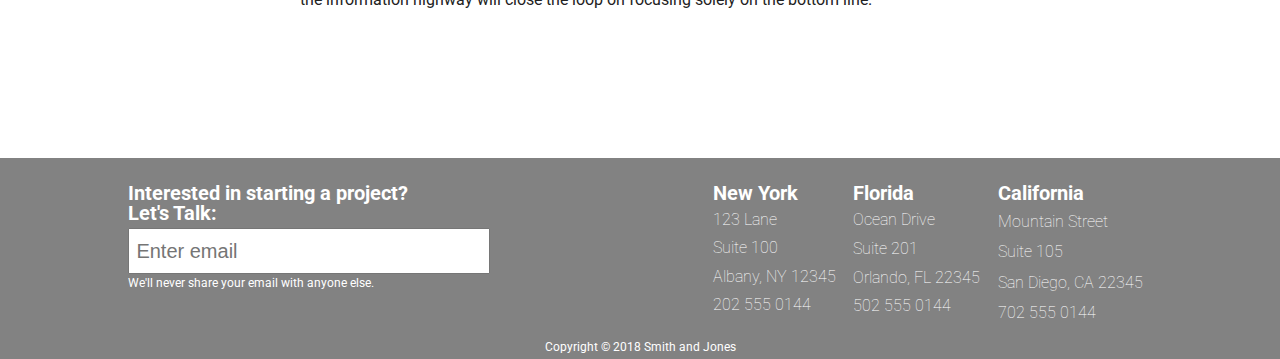
==== commit 40109a16: "Small changes." ====
--- a/index.html
+++ b/index.html
@@ -27,7 +27,7 @@
 		</a>
 	</div>
 	<!--To here for the nav menu-->
-	<section class = 'indexheader'>
+	<section name="Top Banner" class = 'indexheader'>
 		<div class = 'indexheaderimage'>
             <div class = indexheadertext>
                 <h1>Integrity,</h1>
--- a/contact.css
+++ b/contact.css
@@ -282,7 +282,7 @@
     margin-bottom: 1rem;
 }
 
-.indexcontentbox2 h2{
+.indexcontentbox2s h2{
     margin-bottom: 1rem;
 }
 
@@ -326,7 +326,7 @@
     background-image: url(/img/home/home-img-2.png);
     width: 20%;
     height: 25rem;
-    alt: "A pen laying on graph paper";
+    alt: "Modern buildings surrounding a pool of water";
     order: -1;
     margin-right: 2%;
 }
@@ -352,6 +352,7 @@
     height: 20rem;
     z-index: 1;
     position: relative;
+    alt: "A modern villa.";
 }
 
 .projectsoverlay{
@@ -386,6 +387,7 @@
     height: 20rem;
     z-index: 1;
     position: relative;
+    alt: "Modern buildings surrounded by a large body of water";
 }
 
 .blocks{
@@ -397,6 +399,7 @@
     height: 20rem;
     z-index: 1;
     position: relative;
+    alt: "Victorian buildings lined up in assorted colors.";
 }
 
 .projectsoverlay h2{
